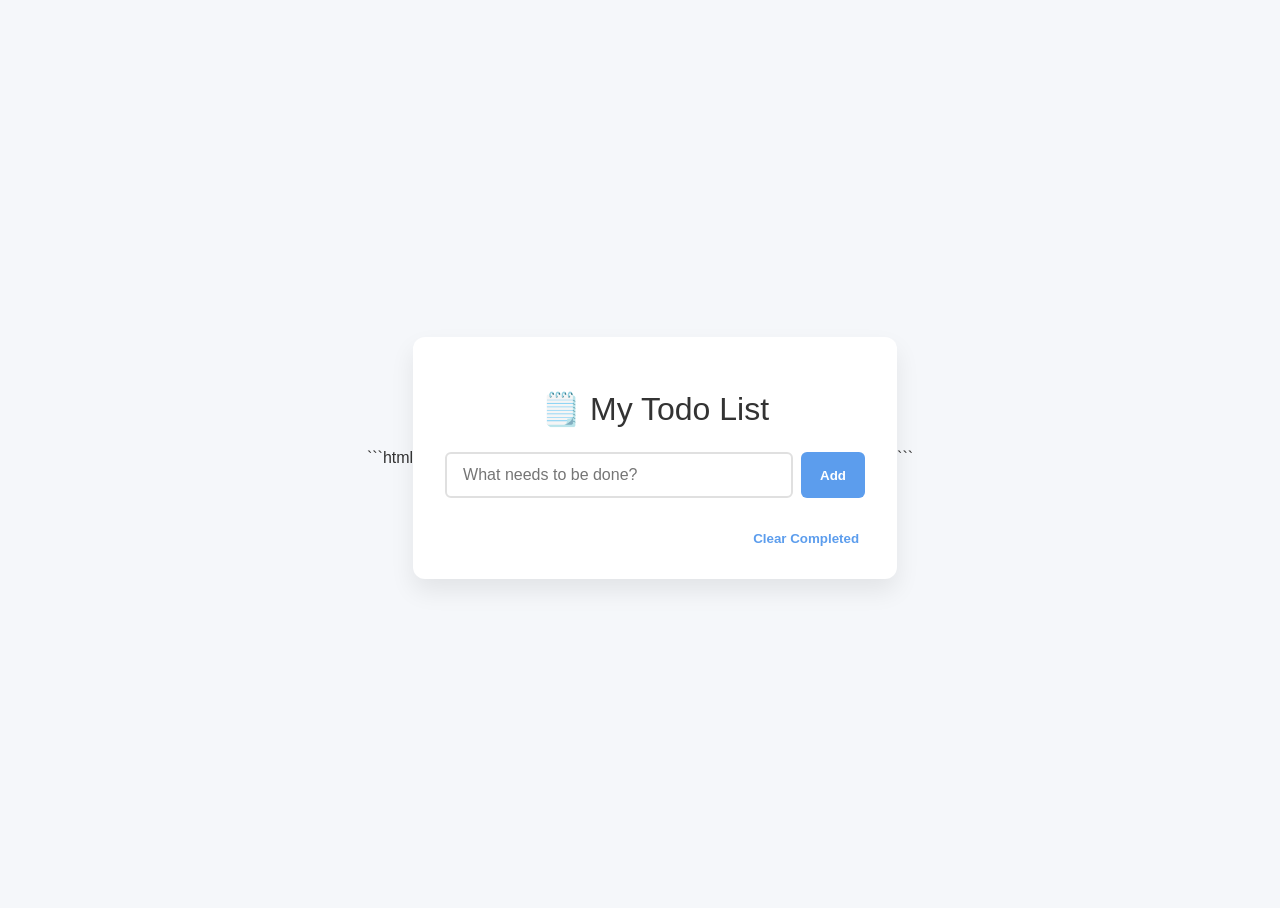
==== my-todo-app/index.html @ a81a9d27 "AI: Create a beautiful todo app with HTML CSS JS in folder my-todo-app" ====
```html
<!DOCTYPE html>
<html lang="en">
<head>
    <meta charset="UTF-8">
    <title>My Todo App</title>
    <link rel="stylesheet" href="style.css">
</head>
<body>
    <main class="container">
        <h1>🗒️ My Todo List</h1>

        <form id="todo-form" autocomplete="off">
            <input type="text" id="new-todo" placeholder="What needs to be done?" required />
            <button type="submit">Add</button>
        </form>

        <ul id="todo-list"></ul>

        <footer>
            <button id="clear-completed">Clear Completed</button>
        </footer>
    </main>

    <script src="script.js"></script>
</body>
</html>
```
---- my-todo-app/style.css ----
```css
/* Reset & basic layout */
*,
*::before,
*::after {
    box-sizing: border-box;
    margin: 0;
    padding: 0;
}
html, body {
    height: 100%;
    font-family: 'Segoe UI', Tahoma, Geneva, Verdana, sans-serif;
    background: #f5f7fa;
    color: #333;
}
body {
    display: flex;
    align-items: center;
    justify-content: center;
}

/* Container */
.container {
    background: #fff;
    width: 100%;
    max-width: 420px;
    padding: 2rem;
    border-radius: 12px;
    box-shadow: 0 12px 24px rgba(0,0,0,.08);
}

/* Header */
h1 {
    text-align: center;
    margin-bottom: 1.5rem;
    font-weight: 300;
}

/* Form */
#todo-form {
    display: flex;
    gap: .5rem;
    margin-bottom: 1rem;
}
#todo-form input {
    flex: 1;
    padding: .75rem 1rem;
    border: 2px solid #e0e0e0;
    border-radius: 6px;
    font-size: 1rem;
    transition: border-color .2s;
}
#todo-form input:focus {
    outline: none;
    border-color: #5c9ded;
}
#todo-form button {
    padding: .75rem 1.2rem;
    background: #5c9ded;
    color: #fff;
    border: none;
    border-radius: 6px;
    cursor: pointer;
    font-weight: 600;
    transition: background .2s;
}
#todo-form button:hover {
    background: #4a8ad4;
}

/* Todo list */
#todo-list {
    list-style: none;
    max-height: 300px;
    overflow-y: auto;
}
.todo-item {
    display: flex;
    align-items: center;
    justify-content: space-between;
    padding: .75rem 1rem;
    border-bottom: 1px solid #f0f0f0;
}
.todo-item:last-child { border-bottom: none; }

.todo-text {
    flex: 1;
    margin-left: .5rem;
    word-break: break-word;
}
.todo-text.completed {
    text-decoration: line-through;
    color: #999;
}

/* Buttons inside each item */
.todo-actions button {
    background: transparent;
    border: none;
    cursor: pointer;
    margin-left: .5rem;
    font-size: 1.1rem;
    color: #777;
    transition: color .2s;
}
.todo-actions button:hover {
    color: #333;
}

/* Footer */
footer {
    margin-top: 1rem;
    text-align: right;
}
#clear-completed {
    background: none;
    border: none;
    color: #5c9ded;
    cursor: pointer;
    font-weight: 600;
}
#clear-completed:hover {
    text-decoration: underline;
}
```
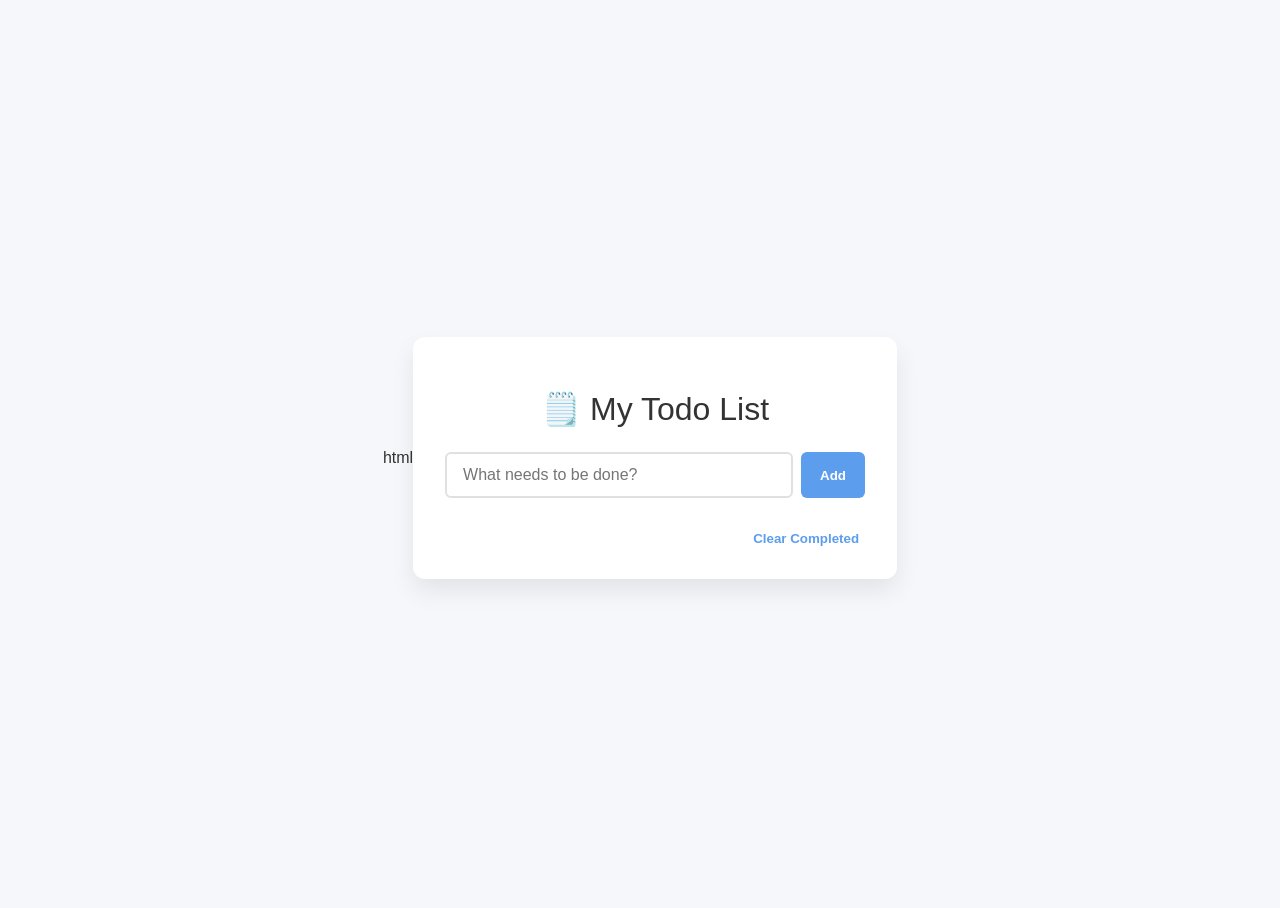
==== commit 00188cab: "Fix HTML structure and remove unnecessary code block" ====
--- a/my-todo-app/index.html
+++ b/my-todo-app/index.html
@@ -1,4 +1,4 @@
-```html
+html
 <!DOCTYPE html>
 <html lang="en">
 <head>
@@ -25,4 +25,3 @@
     <script src="script.js"></script>
 </body>
 </html>
-```
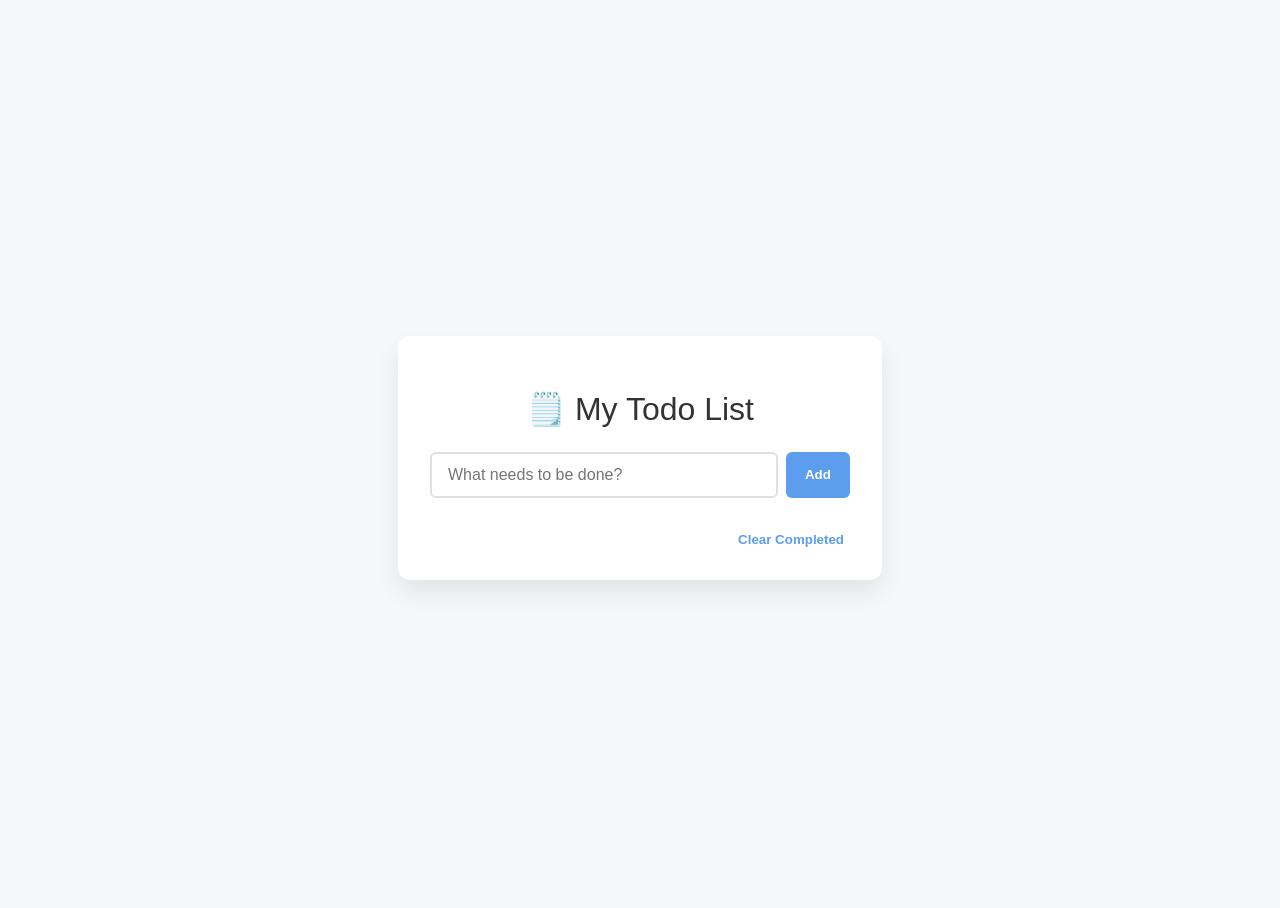
==== commit 677deed7: "Fix HTML syntax in index.html" ====
--- a/my-todo-app/index.html
+++ b/my-todo-app/index.html
@@ -1,4 +1,3 @@
-html
 <!DOCTYPE html>
 <html lang="en">
 <head>
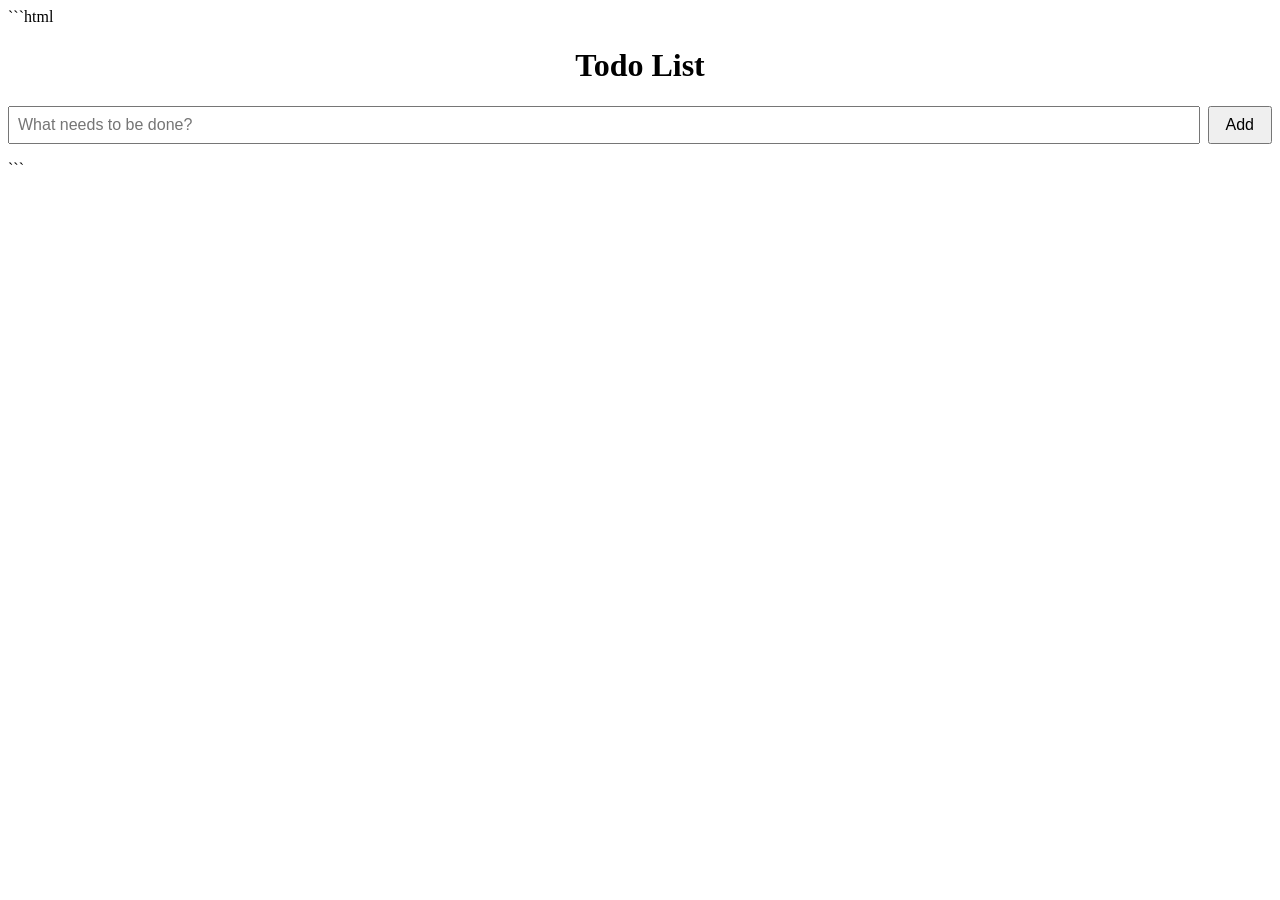
==== commit 590f7ce7: "AI: abi ka latest news btao" ====
--- a/my-todo-app/index.html
+++ b/my-todo-app/index.html
@@ -1,26 +1,21 @@
+```html
 <!DOCTYPE html>
 <html lang="en">
 <head>
-    <meta charset="UTF-8">
-    <title>My Todo App</title>
-    <link rel="stylesheet" href="style.css">
+  <meta charset="UTF-8">
+  <title>My Todo App</title>
+  <link rel="stylesheet" href="style.css">
 </head>
 <body>
-    <main class="container">
-        <h1>🗒️ My Todo List</h1>
+  <h1>Todo List</h1>
+  <form id="todo-form">
+    <input type="text" id="new-todo" placeholder="What needs to be done?" required />
+    <button type="submit">Add</button>
+  </form>
 
-        <form id="todo-form" autocomplete="off">
-            <input type="text" id="new-todo" placeholder="What needs to be done?" required />
-            <button type="submit">Add</button>
-        </form>
+  <ul id="todo-list"></ul>
 
-        <ul id="todo-list"></ul>
-
-        <footer>
-            <button id="clear-completed">Clear Completed</button>
-        </footer>
-    </main>
-
-    <script src="script.js"></script>
+  <script src="app.js"></script>
 </body>
 </html>
+```
--- a/my-todo-app/style.css
+++ b/my-todo-app/style.css
@@ -1,125 +1,50 @@
 ```css
-/* Reset & basic layout */
-*,
-*::before,
-*::after {
-    box-sizing: border-box;
-    margin: 0;
-    padding: 0;
-}
-html, body {
-    height: 100%;
-    font-family: 'Segoe UI', Tahoma, Geneva, Verdana, sans-serif;
-    background: #f5f7fa;
-    color: #333;
-}
 body {
-    display: flex;
-    align-items: center;
-    justify-content: center;
+  font-family: Arial, Helvetica, sans-serif;
+  max-width: 600px;
+  margin: 2rem auto;
+  padding: 0 1rem;
+  line-height: 1.5;
 }
 
-/* Container */
-.container {
-    background: #fff;
-    width: 100%;
-    max-width: 420px;
-    padding: 2rem;
-    border-radius: 12px;
-    box-shadow: 0 12px 24px rgba(0,0,0,.08);
+h1 {
+  text-align: center;
 }
 
-/* Header */
-h1 {
-    text-align: center;
-    margin-bottom: 1.5rem;
-    font-weight: 300;
+#todo-form {
+  display: flex;
+  gap: 0.5rem;
+  margin-bottom: 1rem;
 }
 
-/* Form */
-#todo-form {
-    display: flex;
-    gap: .5rem;
-    margin-bottom: 1rem;
-}
-#todo-form input {
-    flex: 1;
-    padding: .75rem 1rem;
-    border: 2px solid #e0e0e0;
-    border-radius: 6px;
-    font-size: 1rem;
-    transition: border-color .2s;
-}
-#todo-form input:focus {
-    outline: none;
-    border-color: #5c9ded;
-}
-#todo-form button {
-    padding: .75rem 1.2rem;
-    background: #5c9ded;
-    color: #fff;
-    border: none;
-    border-radius: 6px;
-    cursor: pointer;
-    font-weight: 600;
-    transition: background .2s;
-}
-#todo-form button:hover {
-    background: #4a8ad4;
+#new-todo {
+  flex: 1;
+  padding: 0.5rem;
+  font-size: 1rem;
 }
 
-/* Todo list */
-#todo-list {
-    list-style: none;
-    max-height: 300px;
-    overflow-y: auto;
-}
-.todo-item {
-    display: flex;
-    align-items: center;
-    justify-content: space-between;
-    padding: .75rem 1rem;
-    border-bottom: 1px solid #f0f0f0;
-}
-.todo-item:last-child { border-bottom: none; }
-
-.todo-text {
-    flex: 1;
-    margin-left: .5rem;
-    word-break: break-word;
-}
-.todo-text.completed {
-    text-decoration: line-through;
-    color: #999;
+button {
+  padding: 0.5rem 1rem;
+  font-size: 1rem;
+  cursor: pointer;
 }
 
-/* Buttons inside each item */
-.todo-actions button {
-    background: transparent;
-    border: none;
-    cursor: pointer;
-    margin-left: .5rem;
-    font-size: 1.1rem;
-    color: #777;
-    transition: color .2s;
-}
-.todo-actions button:hover {
-    color: #333;
+ul {
+  list-style: none;
+  padding: 0;
 }
 
-/* Footer */
-footer {
-    margin-top: 1rem;
-    text-align: right;
+li {
+  background: #f9f9f9;
+  margin-bottom: 0.5rem;
+  padding: 0.5rem;
+  display: flex;
+  justify-content: space-between;
+  align-items: center;
 }
-#clear-completed {
-    background: none;
-    border: none;
-    color: #5c9ded;
-    cursor: pointer;
-    font-weight: 600;
-}
-#clear-completed:hover {
-    text-decoration: underline;
+
+li.completed {
+  text-decoration: line-through;
+  color: #777;
 }
 ```
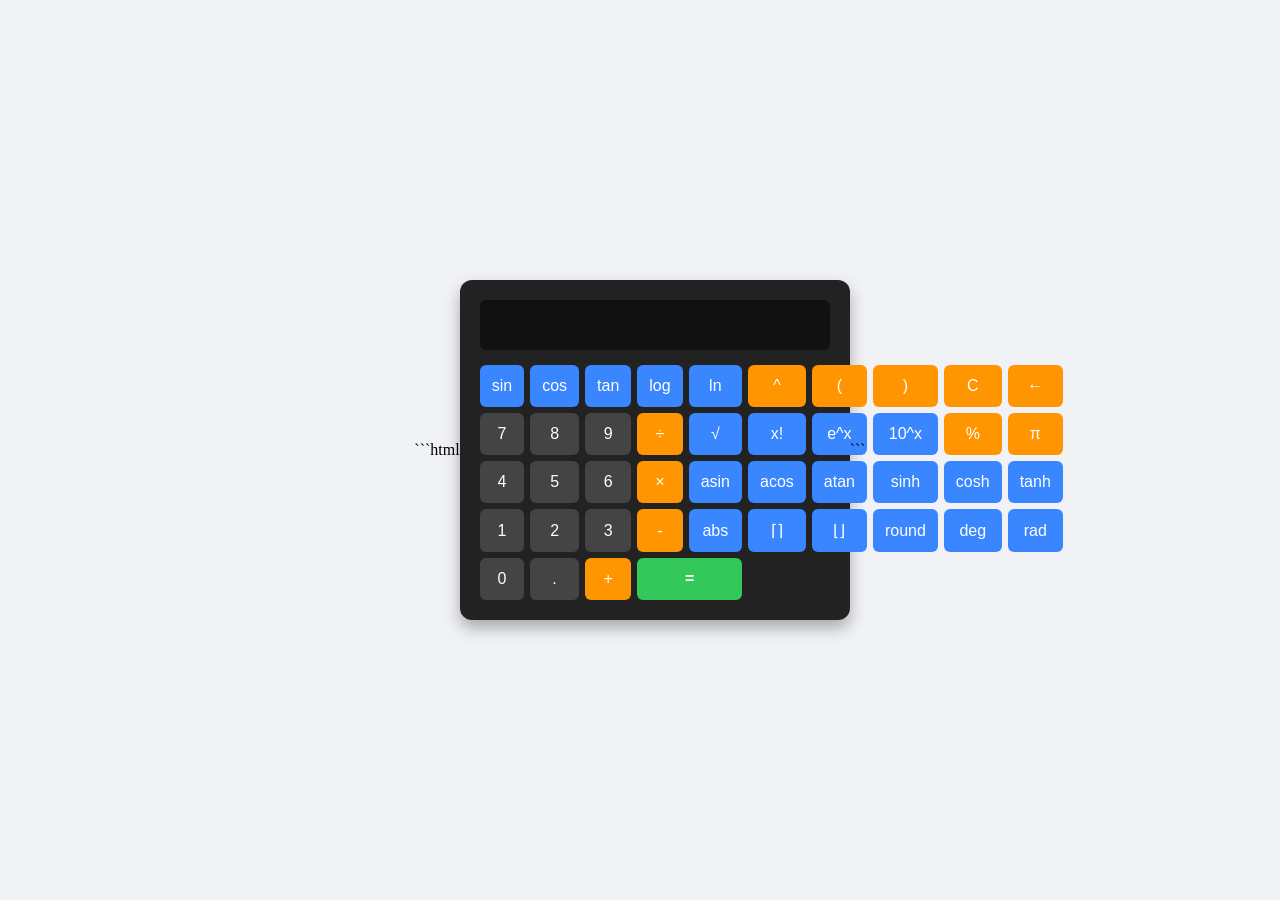
==== commit f071300a: "AI: Creat a powerful scientific calculator app and deploy this page" ====
--- a/my-todo-app/index.html
+++ b/my-todo-app/index.html
@@ -2,20 +2,71 @@
 <!DOCTYPE html>
 <html lang="en">
 <head>
-  <meta charset="UTF-8">
-  <title>My Todo App</title>
-  <link rel="stylesheet" href="style.css">
+    <meta charset="UTF-8">
+    <title>Powerful Scientific Calculator</title>
+    <link rel="stylesheet" href="style.css">
 </head>
 <body>
-  <h1>Todo List</h1>
-  <form id="todo-form">
-    <input type="text" id="new-todo" placeholder="What needs to be done?" required />
-    <button type="submit">Add</button>
-  </form>
+    <div class="calculator">
+        <input type="text" id="display" readonly>
+        <div class="buttons">
+            <!-- Row 1 -->
+            <button class="func" data-value="sin(">sin</button>
+            <button class="func" data-value="cos(">cos</button>
+            <button class="func" data-value="tan(">tan</button>
+            <button class="func" data-value="log10(">log</button>
+            <button class="func" data-value="ln(">ln</button>
+            <button class="op" data-value="^">^</button>
+            <button class="op" data-value="(">(</button>
+            <button class="op" data-value=")">)</button>
+            <button class="op" data-value="C">C</button>
+            <button class="op" data-value="←">←</button>
 
-  <ul id="todo-list"></ul>
+            <!-- Row 2 -->
+            <button data-value="7">7</button>
+            <button data-value="8">8</button>
+            <button data-value="9">9</button>
+            <button class="op" data-value="/">&divide;</button>
+            <button class="func" data-value="sqrt(">√</button>
+            <button class="func" data-value="factorial(">x!</button>
+            <button class="func" data-value="exp(">e^x</button>
+            <button class="func" data-value="pow10(">10^x</button>
+            <button class="op" data-value="%">%</button>
+            <button class="op" data-value="π">π</button>
 
-  <script src="app.js"></script>
+            <!-- Row 3 -->
+            <button data-value="4">4</button>
+            <button data-value="5">5</button>
+            <button data-value="6">6</button>
+            <button class="op" data-value="*">&times;</button>
+            <button class="func" data-value="asin(">asin</button>
+            <button class="func" data-value="acos(">acos</button>
+            <button class="func" data-value="atan(">atan</button>
+            <button class="func" data-value="sinh(">sinh</button>
+            <button class="func" data-value="cosh(">cosh</button>
+            <button class="func" data-value="tanh(">tanh</button>
+
+            <!-- Row 4 -->
+            <button data-value="1">1</button>
+            <button data-value="2">2</button>
+            <button data-value="3">3</button>
+            <button class="op" data-value="-">-</button>
+            <button class="func" data-value="abs(">abs</button>
+            <button class="func" data-value="ceil(">⌈⌉</button>
+            <button class="func" data-value="floor(">⌊⌋</button>
+            <button class="func" data-value="round(">round</button>
+            <button class="func" data-value="deg(">deg</button>
+            <button class="func" data-value="rad(">rad</button>
+
+            <!-- Row 5 -->
+            <button data-value="0">0</button>
+            <button data-value=".">.</button>
+            <button class="op" data-value="+">+</button>
+            <button class="equals" id="equals">=</button>
+        </div>
+    </div>
+
+    <script src="script.js"></script>
 </body>
 </html>
 ```
--- a/my-todo-app/style.css
+++ b/my-todo-app/style.css
@@ -1,50 +1,85 @@
 ```css
-body {
-  font-family: Arial, Helvetica, sans-serif;
-  max-width: 600px;
-  margin: 2rem auto;
-  padding: 0 1rem;
-  line-height: 1.5;
+* {
+    box-sizing: border-box;
+    font-family: Arial, Helvetica, sans-serif;
 }
 
-h1 {
-  text-align: center;
+body {
+    background: #f0f2f5;
+    display: flex;
+    justify-content: center;
+    align-items: center;
+    height: 100vh;
+    margin: 0;
 }
 
-#todo-form {
-  display: flex;
-  gap: 0.5rem;
-  margin-bottom: 1rem;
+.calculator {
+    background: #222;
+    padding: 20px;
+    border-radius: 12px;
+    box-shadow: 0 8px 16px rgba(0,0,0,.3);
+    width: 350px;
 }
 
-#new-todo {
-  flex: 1;
-  padding: 0.5rem;
-  font-size: 1rem;
+#display {
+    width: 100%;
+    height: 50px;
+    font-size: 1.8rem;
+    text-align: right;
+    padding: 8px;
+    margin-bottom: 15px;
+    border: none;
+    border-radius: 6px;
+    background: #111;
+    color: #fff;
+}
+
+.buttons {
+    display: grid;
+    grid-template-columns: repeat(10, 1fr);
+    gap: 6px;
 }
 
 button {
-  padding: 0.5rem 1rem;
-  font-size: 1rem;
-  cursor: pointer;
+    background: #444;
+    border: none;
+    border-radius: 6px;
+    color: #fff;
+    font-size: 1rem;
+    padding: 12px;
+    cursor: pointer;
+    transition: background .2s;
 }
 
-ul {
-  list-style: none;
-  padding: 0;
+button:hover {
+    background: #555;
 }
 
-li {
-  background: #f9f9f9;
-  margin-bottom: 0.5rem;
-  padding: 0.5rem;
-  display: flex;
-  justify-content: space-between;
-  align-items: center;
+button.op {
+    background: #ff9500;
+    color: #fff;
 }
 
-li.completed {
-  text-decoration: line-through;
-  color: #777;
+button.op:hover {
+    background: #ffb347;
+}
+
+button.equals {
+    grid-column: span 2;
+    background: #34c759;
+    color: #fff;
+    font-weight: bold;
+}
+
+button.equals:hover {
+    background: #5ddc85;
+}
+
+button.func {
+    background: #3a86ff;
+}
+
+button.func:hover {
+    background: #5c9eff;
 }
 ```
